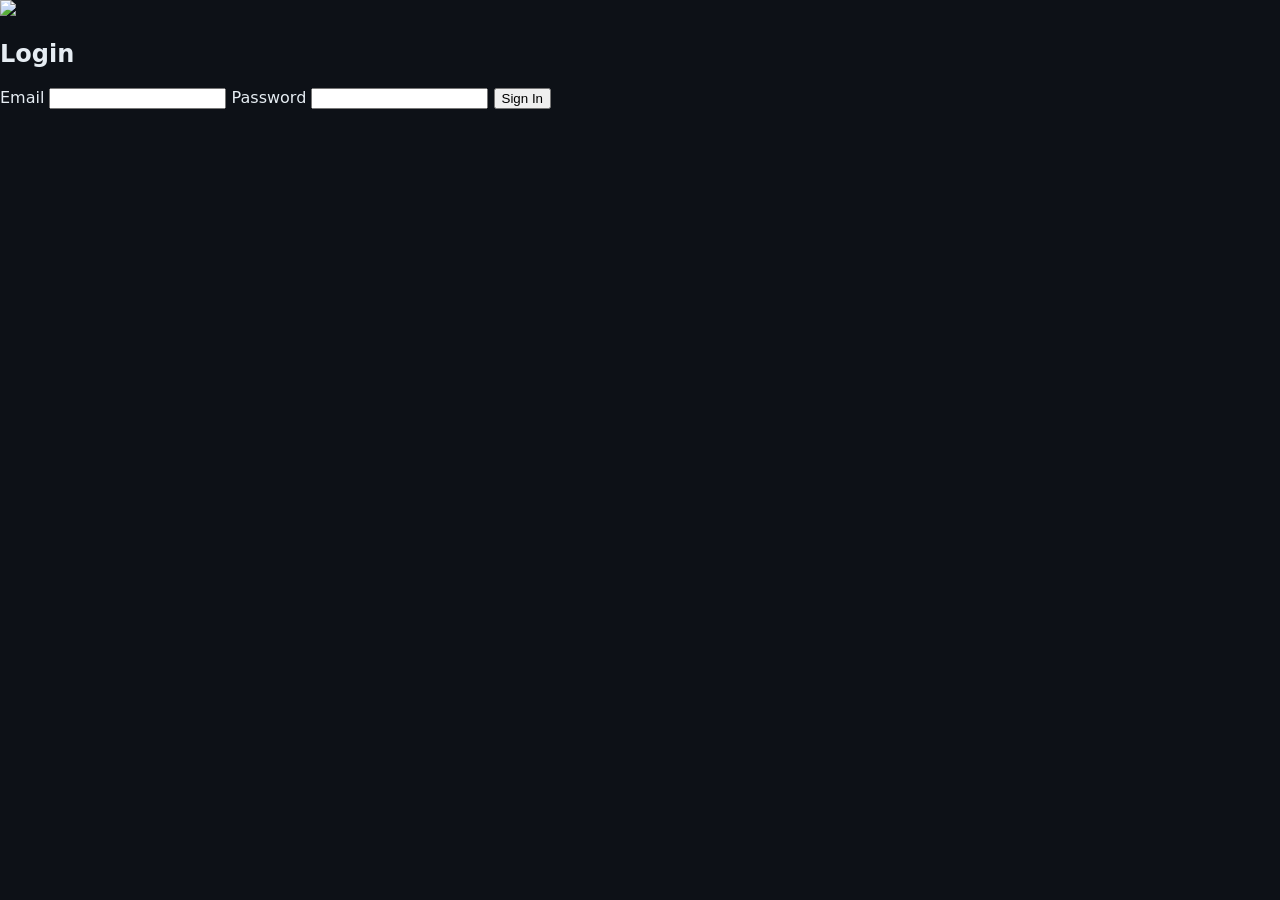
==== index.html @ e91dcf6c "E" ====
<!DOCTYPE html>
<html lang="en">
<head>
  <meta charset="UTF-8">
  <title>Pulsera Login</title>
  <link rel="stylesheet" href="css/style.css">
  <script type="module" src="js/auth.js" defer></script>
</head>

<body class="auth-body">

  <div class="auth-card">
    <img src="https://i.imgur.com/ogSYUG6.png" class="auth-logo">

    <h2 class="auth-title">Login</h2>

    <form id="loginForm">

      <label>Email</label>
      <input type="email" id="email" required>

      <label>Password</label>
      <input type="password" id="password" required>

      <button type="submit" class="pulsera-btn-full">Sign In</button>
    </form>

  </div>

  <script type="module">
    import { login } from "./js/auth.js";

    document.getElementById("loginForm").onsubmit = async (e) => {
      e.preventDefault();
      const email = email.value.trim();
      const password = document.getElementById("password").value;

      const { error } = await login(email, password);
      if (error) return alert(error.message);

      window.location.href = "dashboard.html";
    };
  </script>

</body>
</html>
---- css/style.css ----
/* =============================================
   GLOBAL VARIABLES — Pulsara Dark UI
============================================= */

:root {
  --bg-dark: #0d1117;
  --bg-panel: #161b22;
  --bg-card: #1d232b;
  --border-soft: #2b313a;
  --border-hard: #3a414b;

  --text-primary: #e6edf3;
  --text-secondary: #9ba4b0;
  --text-muted: #6c7178;

  --pulsera-blue: #2aa7ff;
  --pulsera-teal: #00c6c2;

  /* Pulsara triage colors */
  --triage-green: #00c853;
  --triage-yellow: #ffd600;
  --triage-red: #ff1744;
  --triage-black: #000000;
  --triage-none: #9ba4b0;

  --card-radius: 6px;
}

/* Remove all margin/padding */
body {
  margin: 0;
  padding: 0;
  background: var(--bg-dark);
  color: var(--text-primary);
  font-family: system-ui, -apple-system, Segoe UI, sans-serif;
  overflow: hidden; /* Pulsara prevents page scroll; internal elements scroll */
}

/* =============================================
   TOP NAVBAR (Logo + Search + Icons + Profile)
============================================= */

.incident-navbar {
  height: 60px;
  background: var(--bg-panel);
  border-bottom: 1px solid var(--border-hard);
  display: flex;
  align-items: center;
  padding: 0 20px;
  gap: 18px;
}

.incident-logo {
  height: 30px;
  object-fit: contain;
}

/* Search box */
.incident-search {
  background: #0f151c;
  border: 1px solid var(--border-soft);
  height: 38px;
  padding: 0 12px;
  border-radius: 6px;
  color: var(--text-primary);
  flex: 0 0 320px;
  font-size: 0.95rem;
}

/* Icon bar */
.nav-icons {
  margin-left: auto;
  display: flex;
  gap: 20px;
  align-items: center;
}

.nav-icon {
  width: 22px;
  height: 22px;
  cursor: pointer;
  opacity: 0.8;
}

.nav-icon:hover {
  opacity: 1;
}

/* Profile circle */
.profile-badge {
  width: 34px;
  height: 34px;
  border-radius: 50%;
  background: var(--pulsera-teal);
  display: flex;
  align-items: center;
  justify-content: center;
  color: #000;
  font-weight: 600;
}

/* =============================================
   INCIDENT HEADER BAR
============================================= */

.incident-header {
  height: 70px;
  background: var(--bg-card);
  border-bottom: 1px solid var(--border-soft);
  display: flex;
  align-items: center;
  padding: 0 22px;
  justify-content: space-between;
}

.incident-title {
  font-size: 1.25rem;
  font-weight: 600;
}

.incident-subtitle {
  font-size: 0.9rem;
  color: var(--text-secondary);
  margin-top: 2px;
}

.header-left {
  display: flex;
  flex-direction: column;
}

.header-right {
  display: flex;
  gap: 14px;
  align-items: center;
}

/* Patient Color Counters */
.color-counter {
  padding: 4px 10px;
  font-size: 0.85rem;
  background: var(--bg-panel);
  border: 1px solid var(--border-soft);
  border-radius: 6px;
  display: flex;
  gap: 6px;
  align-items: center;
}

.color-dot {
  width: 10px;
  height: 10px;
  border-radius: 50%;
}

.dot-green { background: var(--triage-green); }
.dot-yellow { background: var(--triage-yellow); }
.dot-red { background: var(--triage-red); }
.dot-black { background: var(--triage-black); }
.dot-none { background: var(--triage-none); }

/* =============================================
   LEFT FILTER SIDEBAR
============================================= */

.sidebar {
  width: 260px;
  background: var(--bg-panel);
  border-right: 1px solid var(--border-hard);
  height: calc(100vh - 130px); /* minus navbar + header */
  overflow-y: auto;
  padding: 10px 0;
  position: fixed;
  top: 130px;
  left: 0;
}

.sidebar-section-title {
  font-size: 0.85rem;
  color: var(--text-muted);
  padding: 16px 20px 6px;
}

.sidebar-option {
  padding: 10px 20px;
  cursor: pointer;
  display: flex;
  justify-content: space-between;
  color: var(--text-primary);
}

.sidebar-option:hover {
  background: #1f2630;
}

.sidebar-option.active {
  background: #212a34;
  border-left: 3px solid var(--pulsera-teal);
}

/* =============================================
   RIGHT CONTENT AREA (patient list)
============================================= */

.content-area {
  margin-left: 260px;
  height: calc(100vh - 130px);
  overflow-y: auto;
  padding: 20px 28px;
}

/* Sort Bar */
.sort-bar {
  display: flex;
  gap: 18px;
  align-items: center;
  padding-bottom: 16px;
  border-bottom: 1px solid var(--border-soft);
  margin-bottom: 18px;
}

.sort-option {
  cursor: pointer;
  color: var(--text-secondary);
  font-size: 0.9rem;
}

.sort-option.active {
  color: var(--pulsera-teal);
  font-weight: 600;
}

/* Create Patient Button */
.create-patient-btn {
  position: absolute;
  top: 145px;
  right: 28px;
  background: var(--pulsera-teal);
  color: #000;
  padding: 10px 18px;
  border-radius: 8px;
  font-weight: 600;
  cursor: pointer;
  border: none;
}

/* =============================================
   PATIENT CARDS (IDENTICAL TO PULSARA)
============================================= */

.patient-card {
  background: var(--bg-card);
  border: 1px solid var(--border-soft);
  border-radius: var(--card-radius);
  height: 120px;
  display: flex;
  padding: 14px;
  margin-bottom: 14px;
  cursor: pointer;
  transition: 0.2s;
  position: relative;
}

.patient-card:hover {
  background: #202731;
}

/* Left color bar */
.patient-color-bar {
  width: 6px;
  border-radius: 6px;
  margin-right: 14px;
}

.bar-green { background: var(--triage-green); }
.bar-yellow { background: var(--triage-yellow); }
.bar-red { background: var(--triage-red); }
.bar-black { background: var(--triage-black); }
.bar-none { background: var(--triage-none); }

/* Card content */
.patient-main {
  flex: 1;
  display: flex;
  flex-direction: row;
  justify-content: space-between;
}

.patient-info {
  display: flex;
  flex-direction: column;
  gap: 4px;
}

/* Name */
.patient-name {
  font-size: 1.05rem;
  font-weight: 600;
}

.patient-meta {
  font-size: 0.85rem;
  color: var(--text-secondary);
}

/* Right-side actions */
.patient-actions {
  display: flex;
  flex-direction: column;
  justify-content: space-between;
  align-items: flex-end;
}

.patient-icons {
  display: flex;
  gap: 12px;
  opacity: 0.8;
}

.patient-icons img {
  width: 20px;
  height: 20px;
  cursor: pointer;
}

.patient-icons img:hover {
  opacity: 1;
}

.patient-timestamps {
  font-size: 0.85rem;
  color: var(--text-secondary);
}

/* Unread dot */
.unread-dot {
  width: 10px;
  height: 10px;
  background: var(--pulsera-blue);
  border-radius: 50%;
  position: absolute;
  top: 10px;
  right: 12px;
}

/* Facility icon (green check) */
.facility-check {
  width: 14px;
  height: 14px;
  background: var(--pulsera-teal);
  border-radius: 50%;
  margin-right: 4px;
}

/* =============================================
   SCROLLBARS
============================================= */

::-webkit-scrollbar {
  width: 8px;
}

::-webkit-scrollbar-track {
  background: #0f1216;
}

::-webkit-scrollbar-thumb {
  background: #2b313a;
  border-radius: 10px;
}

::-webkit-scrollbar-thumb:hover {
  background: #3c4551;
}
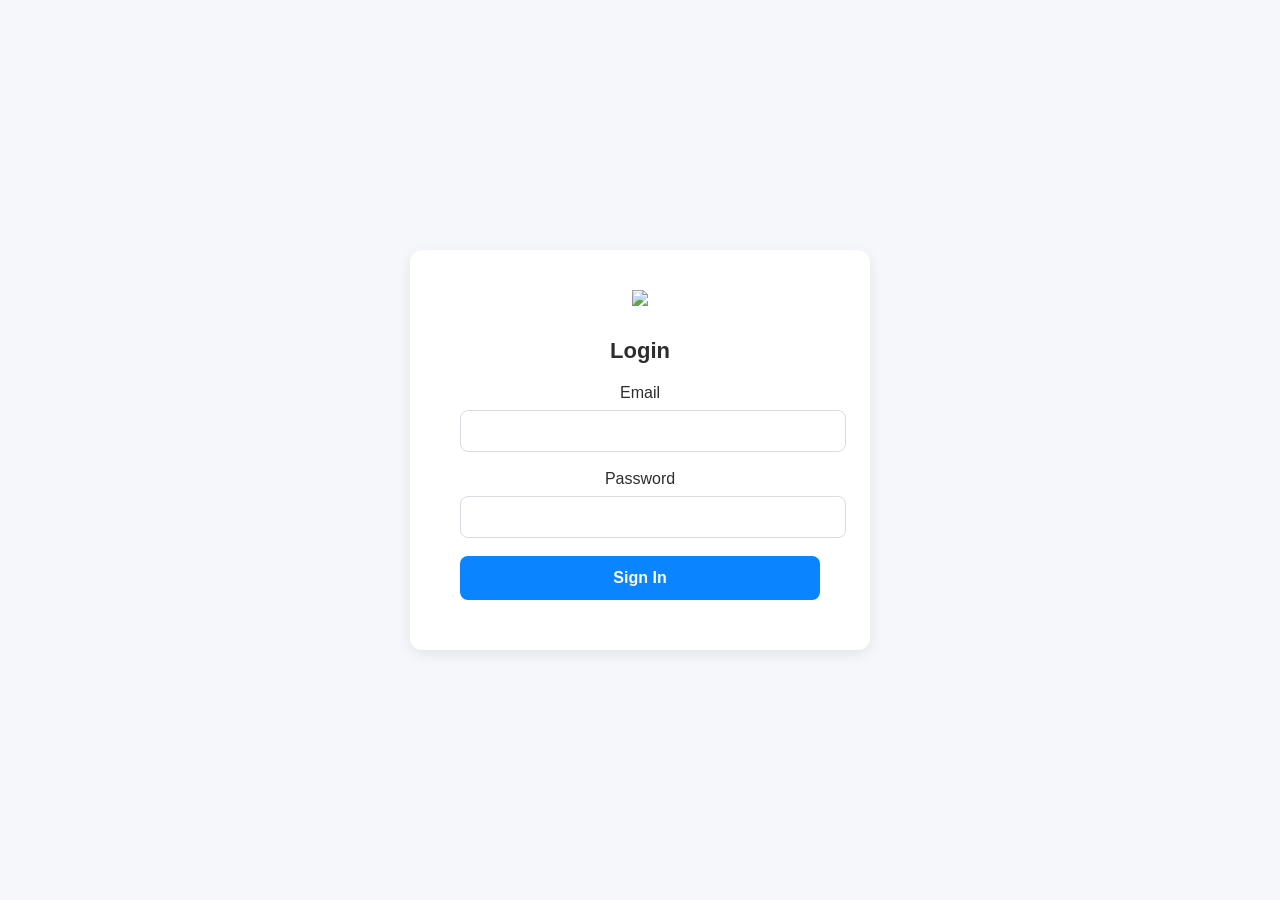
==== commit 569159e3: "e" ====
--- a/index.html
+++ b/index.html
@@ -4,7 +4,9 @@
   <meta charset="UTF-8">
   <title>Pulsera Login</title>
   <link rel="stylesheet" href="css/style.css">
-  <script type="module" src="js/auth.js" defer></script>
+
+  <!-- Load only supabase.js here. auth.js is imported inside inline script -->
+  <script type="module" src="js/supabase.js"></script>
 </head>
 
 <body class="auth-body">
@@ -15,7 +17,6 @@
     <h2 class="auth-title">Login</h2>
 
     <form id="loginForm">
-
       <label>Email</label>
       <input type="email" id="email" required>
 
@@ -25,21 +26,36 @@
       <button type="submit" class="pulsera-btn-full">Sign In</button>
     </form>
 
+    <div id="loginError" class="auth-error"></div>
   </div>
 
+  <!-- Inline script: handles login -->
   <script type="module">
     import { login } from "./js/auth.js";
 
-    document.getElementById("loginForm").onsubmit = async (e) => {
+    const form = document.getElementById("loginForm");
+    const errorBox = document.getElementById("loginError");
+
+    form.addEventListener("submit", async (e) => {
       e.preventDefault();
-      const email = email.value.trim();
-      const password = document.getElementById("password").value;
 
-      const { error } = await login(email, password);
-      if (error) return alert(error.message);
+      errorBox.textContent = "";
 
+      const emailValue = document.getElementById("email").value.trim();
+      const passValue = document.getElementById("password").value;
+
+      // Try login
+      const { error } = await login(emailValue, passValue);
+
+      if (error) {
+        errorBox.textContent = error.message;
+        errorBox.style.color = "red";
+        return;
+      }
+
+      // Redirect to dashboard after successful login
       window.location.href = "dashboard.html";
-    };
+    });
   </script>
 
 </body>
--- a/css/style.css
+++ b/css/style.css
@@ -1,374 +1,382 @@
-/* =============================================
-   GLOBAL VARIABLES — Pulsara Dark UI
-============================================= */
+/* ============================================================
+   GLOBAL COLORS   (Pulsera-inspired medical palette)
+============================================================ */
 
 :root {
-  --bg-dark: #0d1117;
-  --bg-panel: #161b22;
-  --bg-card: #1d232b;
-  --border-soft: #2b313a;
-  --border-hard: #3a414b;
-
-  --text-primary: #e6edf3;
-  --text-secondary: #9ba4b0;
-  --text-muted: #6c7178;
-
-  --pulsera-blue: #2aa7ff;
-  --pulsera-teal: #00c6c2;
-
-  /* Pulsara triage colors */
-  --triage-green: #00c853;
-  --triage-yellow: #ffd600;
-  --triage-red: #ff1744;
-  --triage-black: #000000;
-  --triage-none: #9ba4b0;
-
-  --card-radius: 6px;
-}
-
-/* Remove all margin/padding */
+  --pulsera-blue: #0A84FF;
+  --pulsera-blue-dark: #0068D1;
+  --pulsera-green: #2ECC71;
+  --pulsera-yellow: #F1C40F;
+  --pulsera-red: #E74C3C;
+  --pulsera-black: #2C3E50;
+  --pulsera-gray: #f5f7fa;
+  --pulsera-border: #d8dce3;
+  --pulsera-text-dark: #2d2d2d;
+  --pulsera-text-light: #7a7a7a;
+
+  --card-radius: 12px;
+  --card-shadow: 0 4px 14px rgba(0, 0, 0, 0.08);
+
+  font-family: 'Inter', sans-serif;
+}
+
+/* ============================================================
+   GLOBAL RESET
+============================================================ */
+
 body {
   margin: 0;
-  padding: 0;
-  background: var(--bg-dark);
-  color: var(--text-primary);
-  font-family: system-ui, -apple-system, Segoe UI, sans-serif;
-  overflow: hidden; /* Pulsara prevents page scroll; internal elements scroll */
-}
-
-/* =============================================
-   TOP NAVBAR (Logo + Search + Icons + Profile)
-============================================= */
+  background: #f3f5f9;
+  color: var(--pulsera-text-dark);
+}
+
+/* Scrollbar */
+::-webkit-scrollbar {
+  width: 8px;
+}
+::-webkit-scrollbar-thumb {
+  background: #cccccc;
+  border-radius: 5px;
+}
+
+/* ============================================================
+   AUTH (Login Page)
+============================================================ */
+
+.auth-body {
+  display: flex;
+  justify-content: center;
+  align-items: center;
+  height: 100vh;
+  background: var(--pulsera-gray);
+}
+
+.auth-card {
+  background: white;
+  padding: 40px 50px;
+  border-radius: var(--card-radius);
+  box-shadow: var(--card-shadow);
+  width: 360px;
+  text-align: center;
+}
+
+.auth-logo {
+  width: 150px;
+  margin-bottom: 10px;
+}
+
+.auth-title {
+  margin-bottom: 20px;
+  font-size: 22px;
+  font-weight: 600;
+}
+
+.auth-card input {
+  width: 100%;
+  padding: 12px;
+  margin: 8px 0 18px;
+  border: 1px solid var(--pulsera-border);
+  border-radius: 8px;
+  font-size: 14px;
+  transition: 0.15s ease-in-out;
+}
+
+.auth-card input:focus {
+  border-color: var(--pulsera-blue);
+  outline: none;
+  box-shadow: 0 0 0 2px rgba(10, 132, 255, 0.15);
+}
+
+.auth-error {
+  margin-top: 10px;
+  color: red;
+  font-size: 14px;
+}
+
+/* ============================================================
+   BUTTONS
+============================================================ */
+
+.pulsera-btn-full {
+  width: 100%;
+  padding: 13px;
+  background: var(--pulsera-blue);
+  color: white;
+  border: none;
+  border-radius: 8px;
+  font-size: 16px;
+  font-weight: 600;
+  cursor: pointer;
+  transition: 0.15s ease-in-out;
+}
+
+.pulsera-btn-full:hover {
+  background: var(--pulsera-blue-dark);
+}
+
+/* Shared mini buttons */
+.card-btn {
+  padding: 6px 12px;
+  background: #eef2f7;
+  border: 1px solid var(--pulsera-border);
+  border-radius: 6px;
+  font-size: 13px;
+  cursor: pointer;
+  transition: 0.15s ease;
+}
+
+.card-btn:hover {
+  background: #e4e8ee;
+}
+
+/* ============================================================
+   TOP NAVBAR (Incident Page)
+============================================================ */
 
 .incident-navbar {
-  height: 60px;
-  background: var(--bg-panel);
-  border-bottom: 1px solid var(--border-hard);
-  display: flex;
-  align-items: center;
-  padding: 0 20px;
-  gap: 18px;
+  display: flex;
+  align-items: center;
+  justify-content: space-between;
+  padding: 12px 24px;
+  background: white;
+  border-bottom: 1px solid var(--pulsera-border);
 }
 
 .incident-logo {
-  height: 30px;
-  object-fit: contain;
-}
-
-/* Search box */
+  height: 40px;
+}
+
 .incident-search {
-  background: #0f151c;
-  border: 1px solid var(--border-soft);
-  height: 38px;
-  padding: 0 12px;
-  border-radius: 6px;
-  color: var(--text-primary);
-  flex: 0 0 320px;
-  font-size: 0.95rem;
-}
-
-/* Icon bar */
+  width: 350px;
+  padding: 10px;
+  border: 1px solid var(--pulsera-border);
+  border-radius: 8px;
+}
+
+.incident-search:focus {
+  border-color: var(--pulsera-blue);
+  outline: none;
+}
+
 .nav-icons {
-  margin-left: auto;
-  display: flex;
-  gap: 20px;
+  display: flex;
+  gap: 14px;
   align-items: center;
 }
 
 .nav-icon {
   width: 22px;
-  height: 22px;
-  cursor: pointer;
-  opacity: 0.8;
+  opacity: 0.7;
+  cursor: pointer;
+  transition: 0.2s;
 }
 
 .nav-icon:hover {
   opacity: 1;
 }
 
-/* Profile circle */
 .profile-badge {
-  width: 34px;
-  height: 34px;
+  background: var(--pulsera-blue);
+  color: white;
+  width: 36px;
+  height: 36px;
+  display: flex;
+  justify-content: center;
+  align-items: center;
   border-radius: 50%;
-  background: var(--pulsera-teal);
-  display: flex;
-  align-items: center;
-  justify-content: center;
-  color: #000;
-  font-weight: 600;
-}
-
-/* =============================================
-   INCIDENT HEADER BAR
-============================================= */
+  font-weight: 600;
+  cursor: pointer;
+}
+
+/* ============================================================
+   INCIDENT HEADER
+============================================================ */
 
 .incident-header {
-  height: 70px;
-  background: var(--bg-card);
-  border-bottom: 1px solid var(--border-soft);
-  display: flex;
-  align-items: center;
-  padding: 0 22px;
+  display: flex;
   justify-content: space-between;
+  padding: 20px 26px;
+  background: #fafbfd;
+  border-bottom: 1px solid var(--pulsera-border);
 }
 
 .incident-title {
-  font-size: 1.25rem;
-  font-weight: 600;
+  font-size: 26px;
+  font-weight: 700;
 }
 
 .incident-subtitle {
-  font-size: 0.9rem;
-  color: var(--text-secondary);
-  margin-top: 2px;
-}
-
-.header-left {
-  display: flex;
-  flex-direction: column;
-}
-
-.header-right {
-  display: flex;
-  gap: 14px;
-  align-items: center;
-}
-
-/* Patient Color Counters */
+  color: var(--pulsera-text-light);
+  margin-top: 5px;
+}
+
+/* Triage counters */
 .color-counter {
-  padding: 4px 10px;
-  font-size: 0.85rem;
-  background: var(--bg-panel);
-  border: 1px solid var(--border-soft);
-  border-radius: 6px;
-  display: flex;
-  gap: 6px;
-  align-items: center;
+  display: flex;
+  align-items: center;
+  margin-left: 16px;
+  font-weight: 600;
 }
 
 .color-dot {
-  width: 10px;
-  height: 10px;
-  border-radius: 50%;
-}
-
-.dot-green { background: var(--triage-green); }
-.dot-yellow { background: var(--triage-yellow); }
-.dot-red { background: var(--triage-red); }
-.dot-black { background: var(--triage-black); }
-.dot-none { background: var(--triage-none); }
-
-/* =============================================
-   LEFT FILTER SIDEBAR
-============================================= */
-
-.sidebar {
-  width: 260px;
-  background: var(--bg-panel);
-  border-right: 1px solid var(--border-hard);
-  height: calc(100vh - 130px); /* minus navbar + header */
-  overflow-y: auto;
-  padding: 10px 0;
-  position: fixed;
-  top: 130px;
-  left: 0;
-}
-
-.sidebar-section-title {
-  font-size: 0.85rem;
-  color: var(--text-muted);
-  padding: 16px 20px 6px;
-}
-
-.sidebar-option {
-  padding: 10px 20px;
-  cursor: pointer;
-  display: flex;
-  justify-content: space-between;
-  color: var(--text-primary);
-}
-
-.sidebar-option:hover {
-  background: #1f2630;
-}
-
-.sidebar-option.active {
-  background: #212a34;
-  border-left: 3px solid var(--pulsera-teal);
-}
-
-/* =============================================
-   RIGHT CONTENT AREA (patient list)
-============================================= */
-
-.content-area {
-  margin-left: 260px;
-  height: calc(100vh - 130px);
-  overflow-y: auto;
-  padding: 20px 28px;
-}
-
-/* Sort Bar */
-.sort-bar {
-  display: flex;
-  gap: 18px;
-  align-items: center;
-  padding-bottom: 16px;
-  border-bottom: 1px solid var(--border-soft);
-  margin-bottom: 18px;
-}
-
-.sort-option {
-  cursor: pointer;
-  color: var(--text-secondary);
-  font-size: 0.9rem;
-}
-
-.sort-option.active {
-  color: var(--pulsera-teal);
-  font-weight: 600;
-}
-
-/* Create Patient Button */
-.create-patient-btn {
-  position: absolute;
-  top: 145px;
-  right: 28px;
-  background: var(--pulsera-teal);
-  color: #000;
-  padding: 10px 18px;
-  border-radius: 8px;
-  font-weight: 600;
-  cursor: pointer;
-  border: none;
-}
-
-/* =============================================
-   PATIENT CARDS (IDENTICAL TO PULSARA)
-============================================= */
-
-.patient-card {
-  background: var(--bg-card);
-  border: 1px solid var(--border-soft);
-  border-radius: var(--card-radius);
-  height: 120px;
-  display: flex;
-  padding: 14px;
-  margin-bottom: 14px;
-  cursor: pointer;
-  transition: 0.2s;
-  position: relative;
-}
-
-.patient-card:hover {
-  background: #202731;
-}
-
-/* Left color bar */
-.patient-color-bar {
-  width: 6px;
-  border-radius: 6px;
-  margin-right: 14px;
-}
-
-.bar-green { background: var(--triage-green); }
-.bar-yellow { background: var(--triage-yellow); }
-.bar-red { background: var(--triage-red); }
-.bar-black { background: var(--triage-black); }
-.bar-none { background: var(--triage-none); }
-
-/* Card content */
-.patient-main {
-  flex: 1;
-  display: flex;
-  flex-direction: row;
-  justify-content: space-between;
-}
-
-.patient-info {
-  display: flex;
-  flex-direction: column;
-  gap: 4px;
-}
-
-/* Name */
-.patient-name {
-  font-size: 1.05rem;
-  font-weight: 600;
-}
-
-.patient-meta {
-  font-size: 0.85rem;
-  color: var(--text-secondary);
-}
-
-/* Right-side actions */
-.patient-actions {
-  display: flex;
-  flex-direction: column;
-  justify-content: space-between;
-  align-items: flex-end;
-}
-
-.patient-icons {
-  display: flex;
-  gap: 12px;
-  opacity: 0.8;
-}
-
-.patient-icons img {
-  width: 20px;
-  height: 20px;
-  cursor: pointer;
-}
-
-.patient-icons img:hover {
-  opacity: 1;
-}
-
-.patient-timestamps {
-  font-size: 0.85rem;
-  color: var(--text-secondary);
-}
-
-/* Unread dot */
-.unread-dot {
-  width: 10px;
-  height: 10px;
-  background: var(--pulsera-blue);
-  border-radius: 50%;
-  position: absolute;
-  top: 10px;
-  right: 12px;
-}
-
-/* Facility icon (green check) */
-.facility-check {
   width: 14px;
   height: 14px;
-  background: var(--pulsera-teal);
   border-radius: 50%;
-  margin-right: 4px;
-}
-
-/* =============================================
-   SCROLLBARS
-============================================= */
-
-::-webkit-scrollbar {
-  width: 8px;
-}
-
-::-webkit-scrollbar-track {
-  background: #0f1216;
-}
-
-::-webkit-scrollbar-thumb {
-  background: #2b313a;
+  margin-right: 6px;
+}
+
+.dot-green { background: var(--pulsera-green); }
+.dot-yellow { background: var(--pulsera-yellow); }
+.dot-red { background: var(--pulsera-red); }
+.dot-black { background: #444; }
+.dot-none { background: #ccc; }
+
+/* ============================================================
+   SIDEBAR
+============================================================ */
+
+.sidebar {
+  width: 220px;
+  background: white;
+  border-right: 1px solid var(--pulsera-border);
+  height: calc(100vh - 120px);
+  position: fixed;
+  top: 120px;
+  left: 0;
+  padding: 20px;
+}
+
+.sidebar-section-title {
+  font-size: 13px;
+  font-weight: 700;
+  color: var(--pulsera-text-light);
+  margin-top: 18px;
+  margin-bottom: 6px;
+}
+
+.sidebar-option {
+  padding: 10px;
+  border-radius: 6px;
+  cursor: pointer;
+  margin-bottom: 6px;
+  transition: 0.15s;
+}
+
+.sidebar-option:hover {
+  background: #eef2f7;
+}
+
+/* ============================================================
+   MAIN CONTENT AREA
+============================================================ */
+
+.content-area {
+  margin-left: 240px;
+  padding: 20px;
+}
+
+.sort-bar {
+  display: flex;
+  gap: 16px;
+  margin-bottom: 18px;
+}
+
+.sort-option {
+  padding: 8px 12px;
+  cursor: pointer;
+  border-radius: 6px;
+  background: #eef2f7;
+  transition: 0.15s;
+}
+
+.sort-option.active {
+  background: var(--pulsera-blue);
+  color: white;
+}
+
+/* ============================================================
+   PATIENT CARDS
+============================================================ */
+
+.patient-card {
+  display: grid;
+  grid-template-columns: 2fr 1fr 1fr 1fr;
+  background: white;
+  padding: 18px;
+  margin-bottom: 12px;
+  border-radius: var(--card-radius);
+  border: 1px solid var(--pulsera-border);
+  box-shadow: var(--card-shadow);
+  cursor: pointer;
+  transition: 0.18s;
+}
+
+.patient-card:hover {
+  transform: translateY(-2px);
+  box-shadow: 0 8px 22px rgba(0,0,0,0.1);
+}
+
+.patient-name {
+  font-size: 18px;
+  font-weight: 600;
+}
+
+.patient-age-gender {
+  color: var(--pulsera-text-light);
+  margin-top: 4px;
+}
+
+.patient-status {
+  margin-top: 6px;
+  font-size: 14px;
+}
+
+.patient-tag {
+  padding: 4px 8px;
+  border-radius: 4px;
+  display: inline-block;
+  font-size: 12px;
+  font-weight: 700;
+  margin-bottom: 6px;
+  color: white;
+}
+
+.tag-green { background: var(--pulsera-green); }
+.tag-yellow { background: var(--pulsera-yellow); color: black; }
+.tag-red { background: var(--pulsera-red); }
+.tag-black { background: #333; }
+.tag-none { background: #999; }
+
+/* Flash animation on update */
+.flash {
+  animation: flashAnim 0.3s ease-out;
+}
+
+@keyframes flashAnim {
+  0% { background: #d5e8ff; }
+  100% { background: white; }
+}
+
+/* ============================================================
+   CREATE PATIENT BUTTON
+============================================================ */
+
+.create-patient-btn {
+  position: fixed;
+  right: 30px;
+  bottom: 30px;
+  background: var(--pulsera-blue);
+  color: white;
+  border: none;
+  padding: 16px 24px;
   border-radius: 10px;
-}
-
-::-webkit-scrollbar-thumb:hover {
-  background: #3c4551;
-}
+  font-size: 17px;
+  box-shadow: var(--card-shadow);
+  cursor: pointer;
+  transition: 0.18s;
+}
+
+.create-patient-btn:hover {
+  background: var(--pulsera-blue-dark);
+  transform: translateY(-2px);
+}
